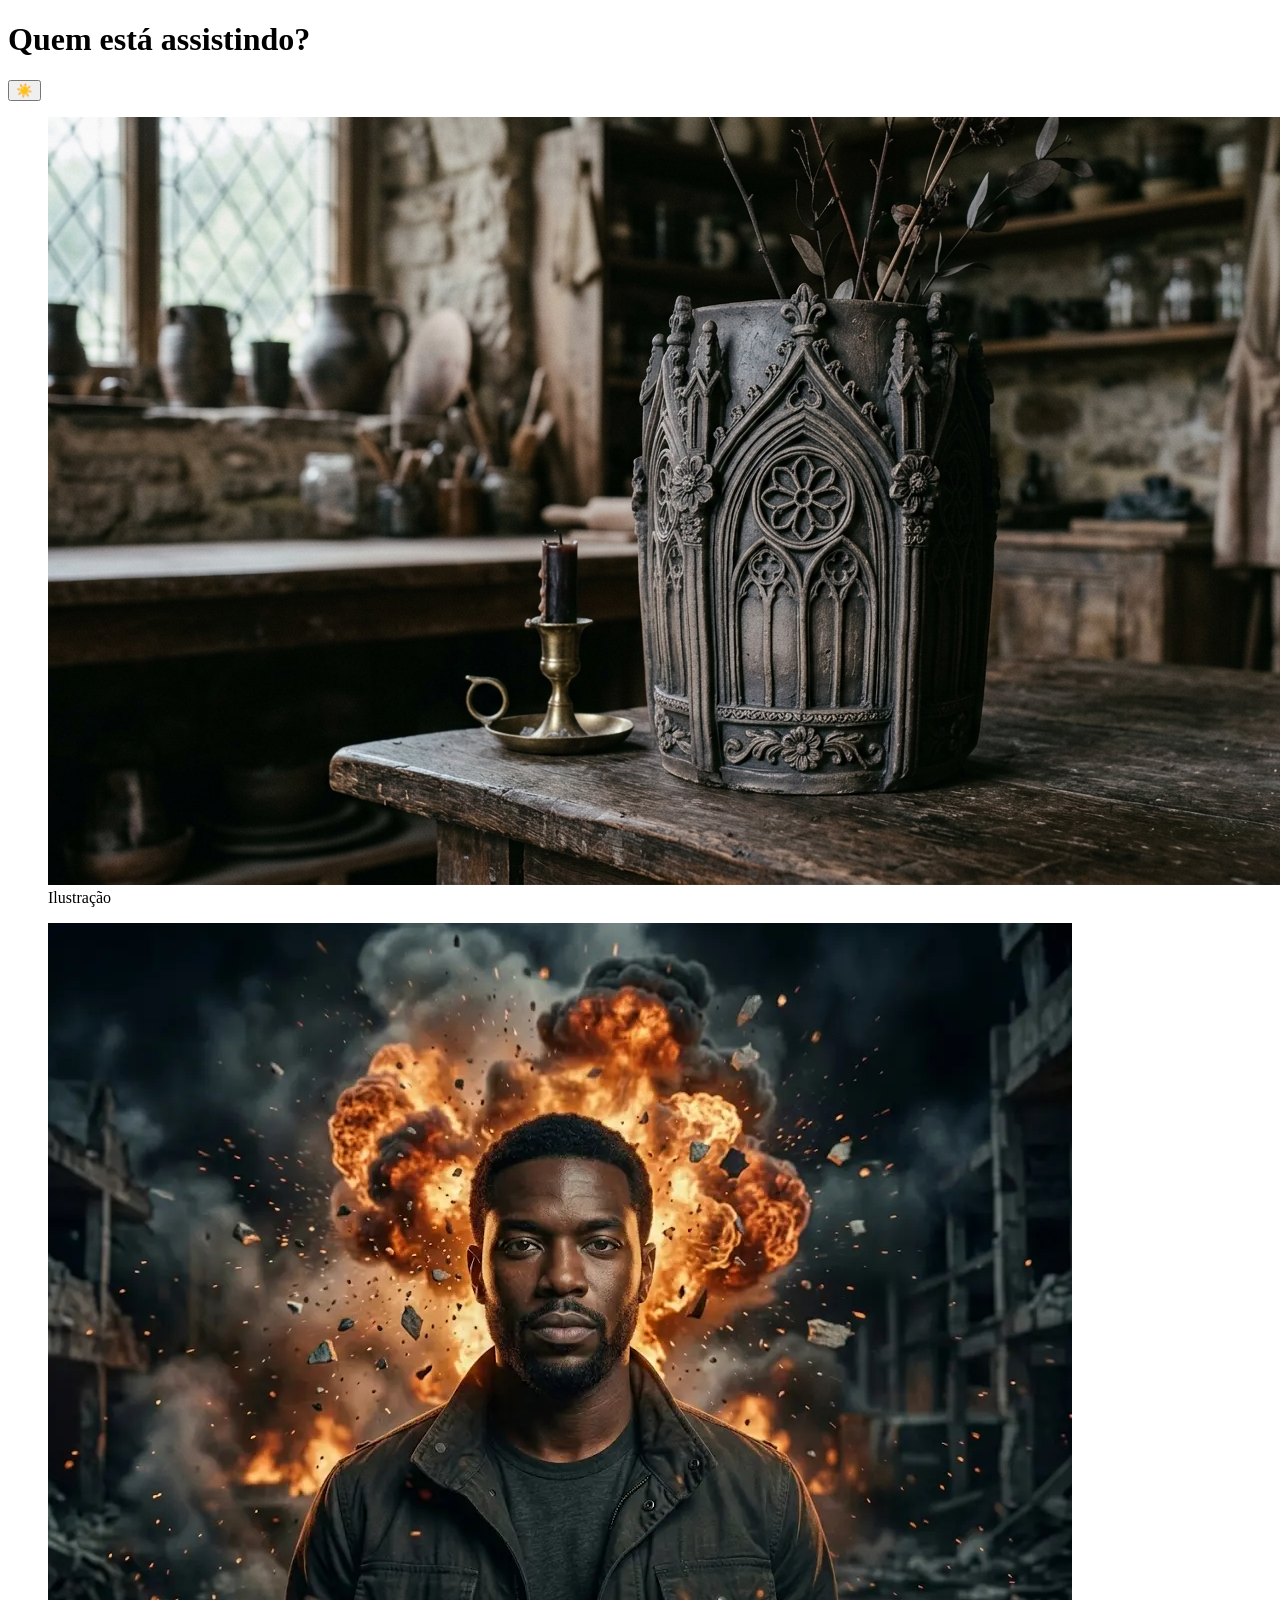
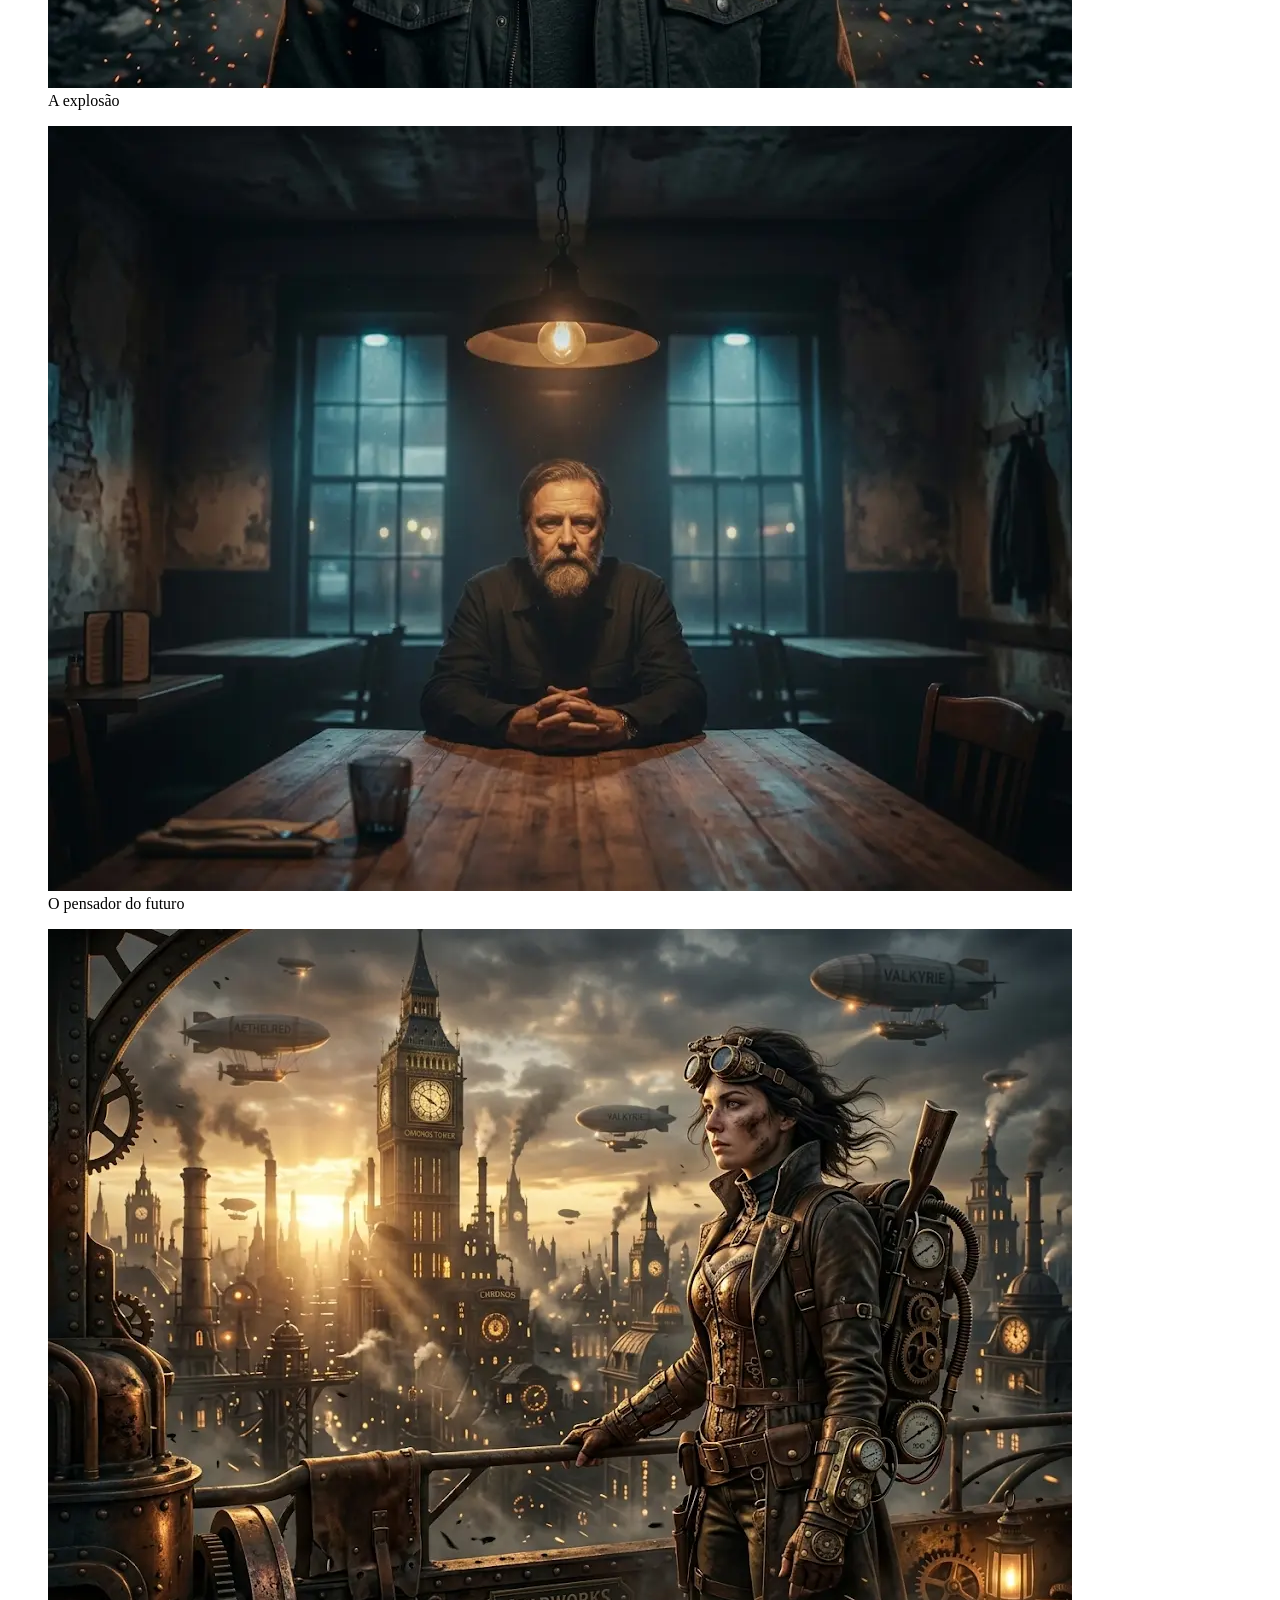
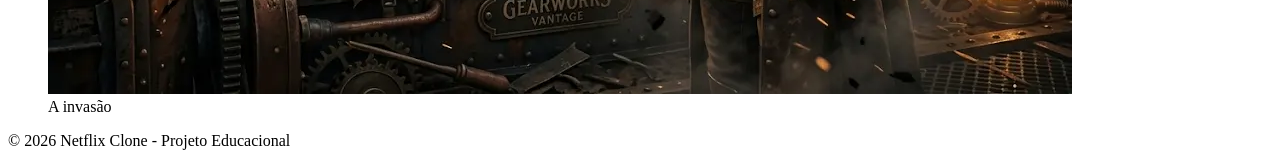
==== index.html @ 456a38b8 "projeto netflix" ====
<!doctype html>
<html lang="pt-BR">
  <head>
    <meta charset="UTF-8" />
    <meta name="viewport" content="width=device-width, initial-scale=1.0" />
    <title>Netflix - Selecionar Perfil</title>
    <link rel="stylesheet" href="STYLE.CSS" />
  </head>
  <body>
    <header>
      <h1>Quem está assistindo?</h1>
      <!-- Botão de alternância de tema (dark / light) -->
      <button id="theme-toggle" aria-pressed="false" aria-label="Alternar tema" title="Alternar tema">
        🌙
      </button>
    </header>

    <main>
      <section class="profiles">
        <article class="profile">
          <figure>
            <img src="assets/Gemini_Generated_Image_xha0mnxha0mnxha0.png" alt="Avatar do Perfil 1"/>
            <figcaption> Ilustração</figcaption>
          </figure>
        </article>

        <article class="profile">
          <figure>
            <img src="assets/dynamite_2.webp" alt="Avatar do Perfil 2"/>

            <figcaption>A explosão </figcaption>
          </figure>
        </article>
      </section>

       
        <article class="profile">
          <figure>
            <img src="assets/cinematic.webp" alt="Avatar do Perfil 3"/>
            <figcaption> O pensador do futuro</figcaption>
          </figure>
        </article>

        <article class="profile">
          <figure>
            <img 
              src="assets/ovine.webp" alt="Avatar do Perfil 4"/>
            <figcaption> A invasão</figcaption>
          </figure>
        </article>
      </section>

    </main>

    <footer>
      <p>&copy; 2026 Netflix Clone - Projeto Educacional</p>
    </footer>
    <script src="theme-toggle.js" defer></script>
  </body>
</html>
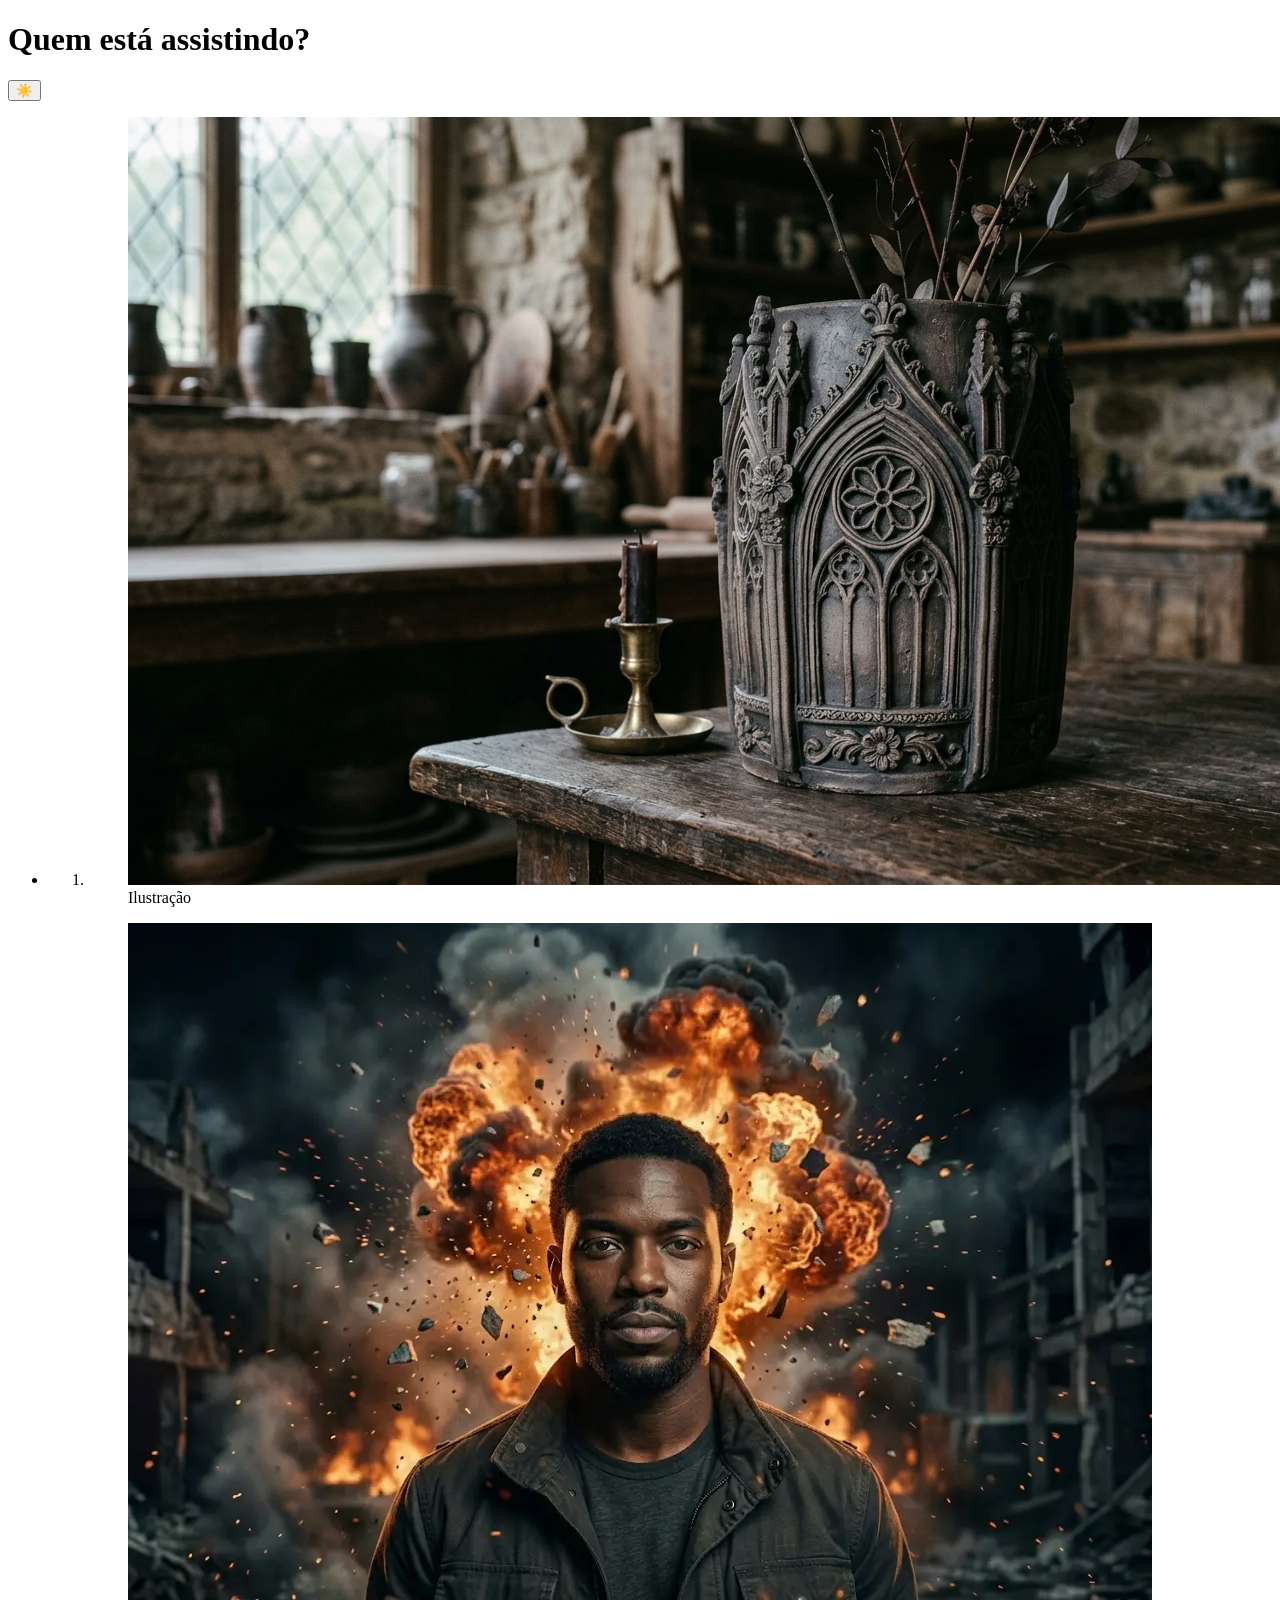
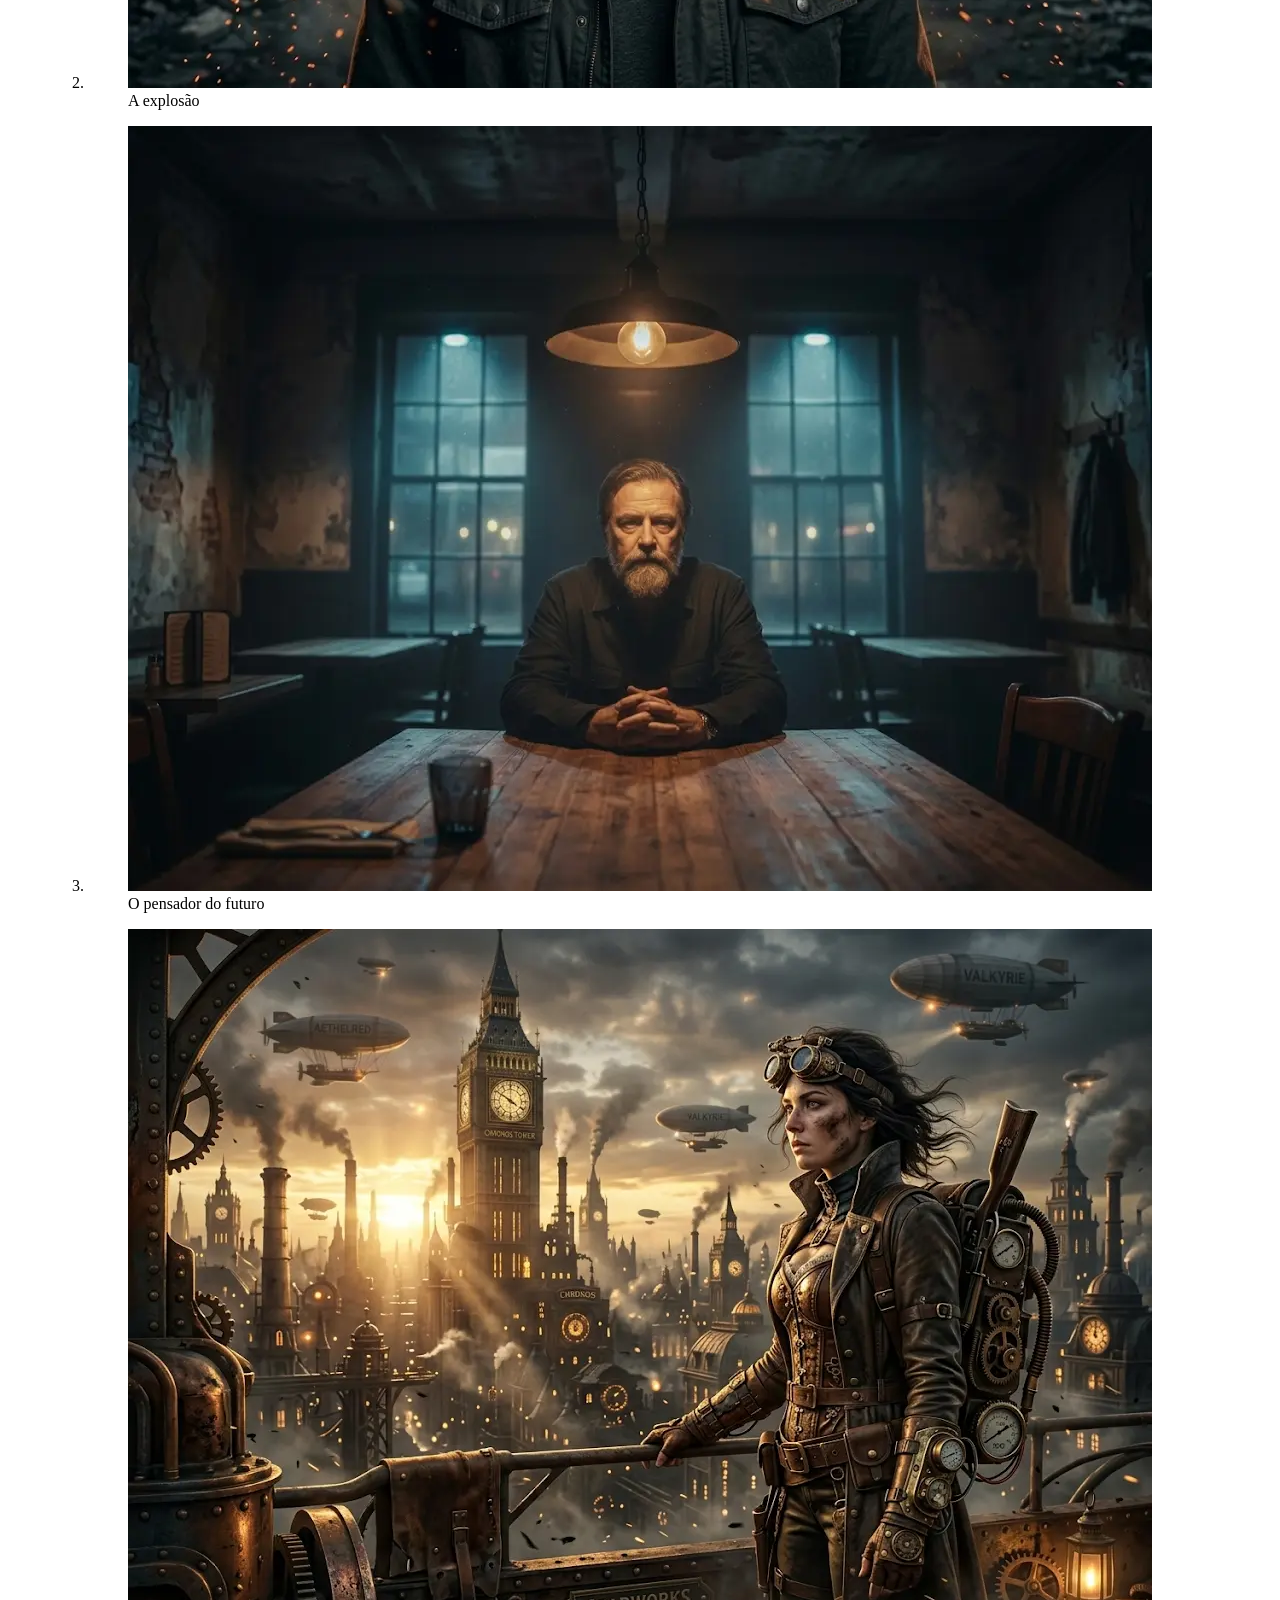
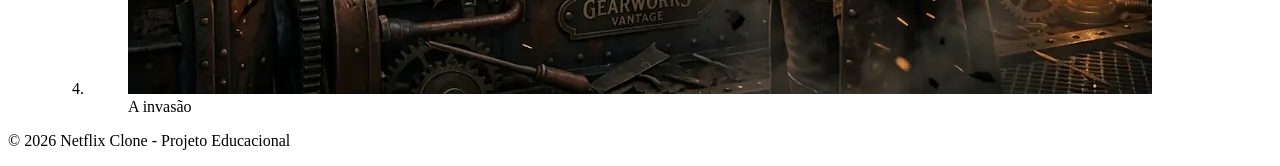
==== commit e86203c4: "Substituição as section por lista não ordenadas e ordenadas" ====
--- a/index.html
+++ b/index.html
@@ -16,40 +16,40 @@
     </header>
 
     <main>
-      <section class="profiles">
-        <article class="profile">
-          <figure>
-            <img src="assets/Gemini_Generated_Image_xha0mnxha0mnxha0.png" alt="Avatar do Perfil 1"/>
-            <figcaption> Ilustração</figcaption>
-          </figure>
-        </article>
+      <!-- Estrutura semântica: ul não ordenada que contém uma lista ordenada de perfis -->
+      <ul class="profiles">
+        <li>
+          <ol>
+            <li class="profile">
+              <figure>
+                <img src="assets/Gemini_Generated_Image_xha0mnxha0mnxha0.png" alt="Avatar do Perfil 1"/>
+                <figcaption> Ilustração</figcaption>
+              </figure>
+            </li>
 
-        <article class="profile">
-          <figure>
-            <img src="assets/dynamite_2.webp" alt="Avatar do Perfil 2"/>
+            <li class="profile">
+              <figure>
+                <img src="assets/dynamite_2.webp" alt="Avatar do Perfil 2"/>
+                <figcaption>A explosão</figcaption>
+              </figure>
+            </li>
 
-            <figcaption>A explosão </figcaption>
-          </figure>
-        </article>
-      </section>
+            <li class="profile">
+              <figure>
+                <img src="assets/cinematic.webp" alt="Avatar do Perfil 3"/>
+                <figcaption> O pensador do futuro</figcaption>
+              </figure>
+            </li>
 
-       
-        <article class="profile">
-          <figure>
-            <img src="assets/cinematic.webp" alt="Avatar do Perfil 3"/>
-            <figcaption> O pensador do futuro</figcaption>
-          </figure>
-        </article>
-
-        <article class="profile">
-          <figure>
-            <img 
-              src="assets/ovine.webp" alt="Avatar do Perfil 4"/>
-            <figcaption> A invasão</figcaption>
-          </figure>
-        </article>
-      </section>
-
+            <li class="profile">
+              <figure>
+                <img src="assets/ovine.webp" alt="Avatar do Perfil 4"/>
+                <figcaption> A invasão</figcaption>
+              </figure>
+            </li>
+          </ol>
+        </li>
+      </ul>
     </main>
 
     <footer>
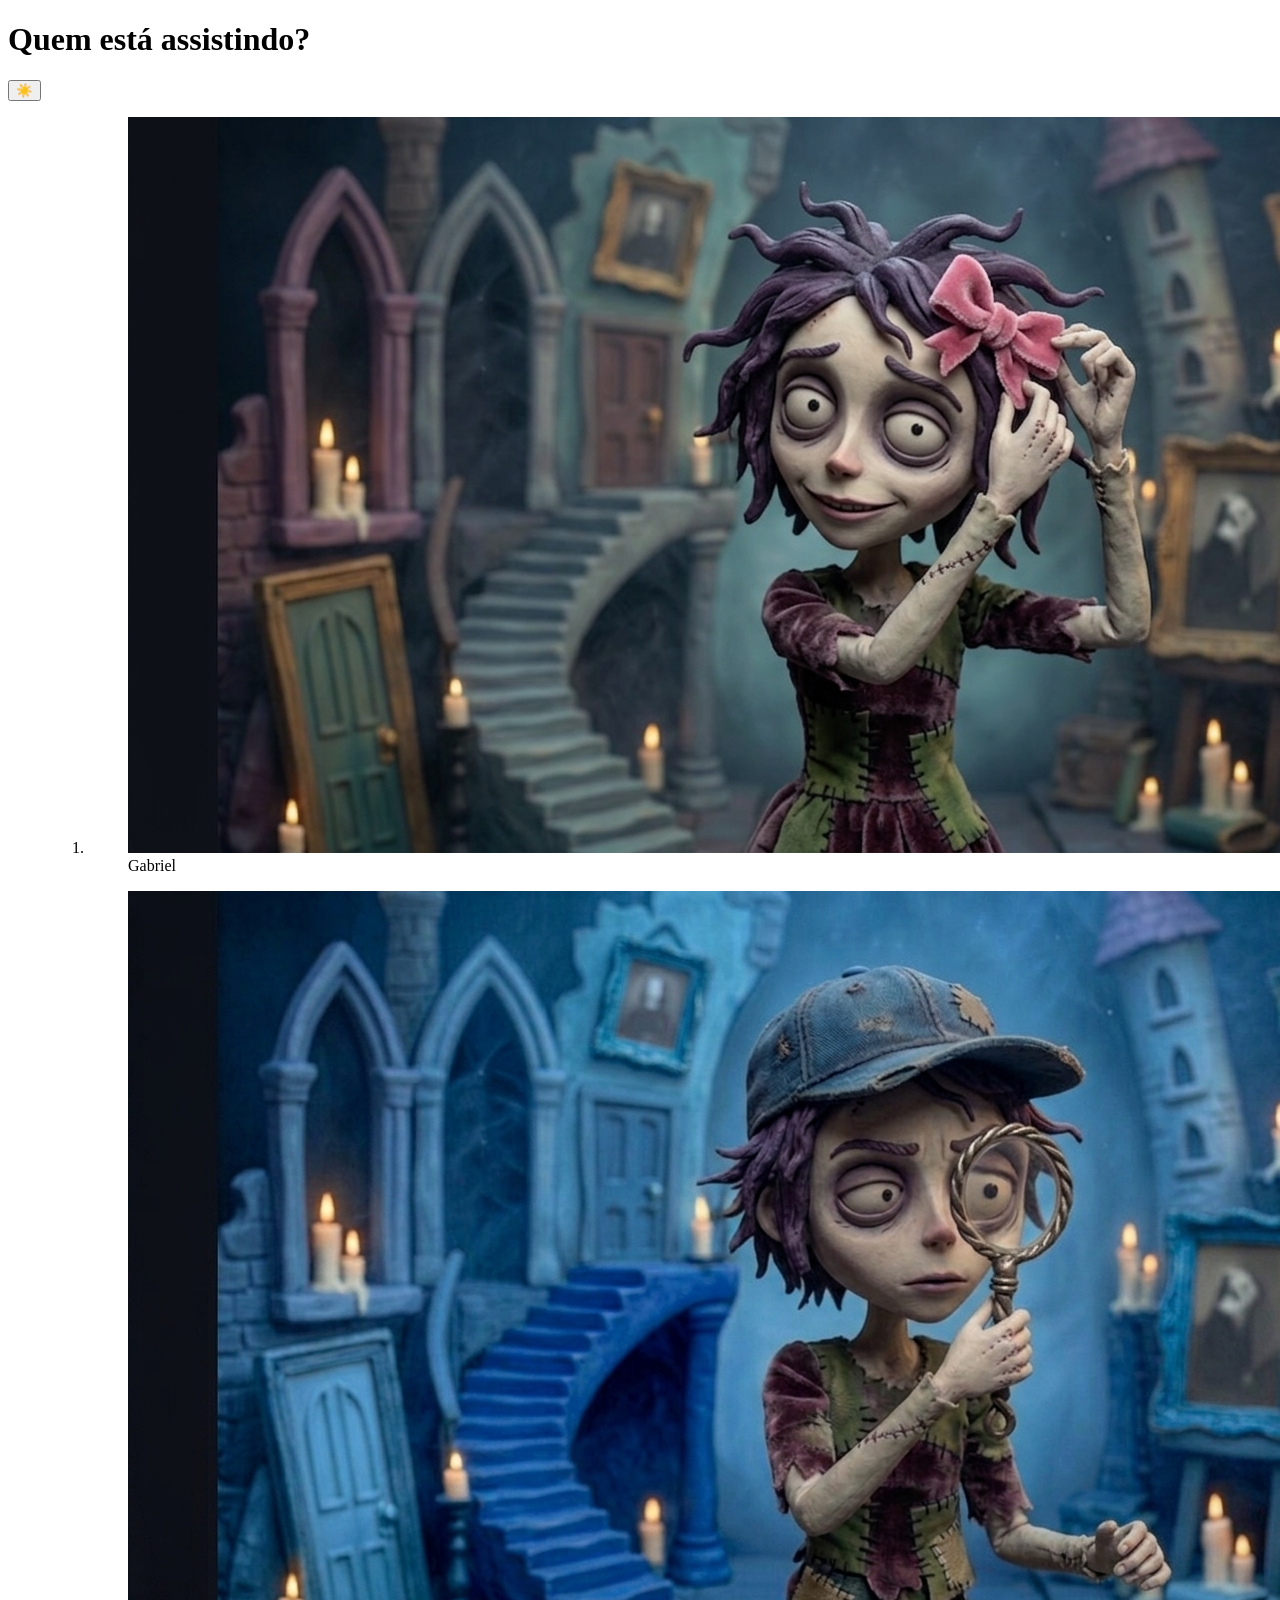
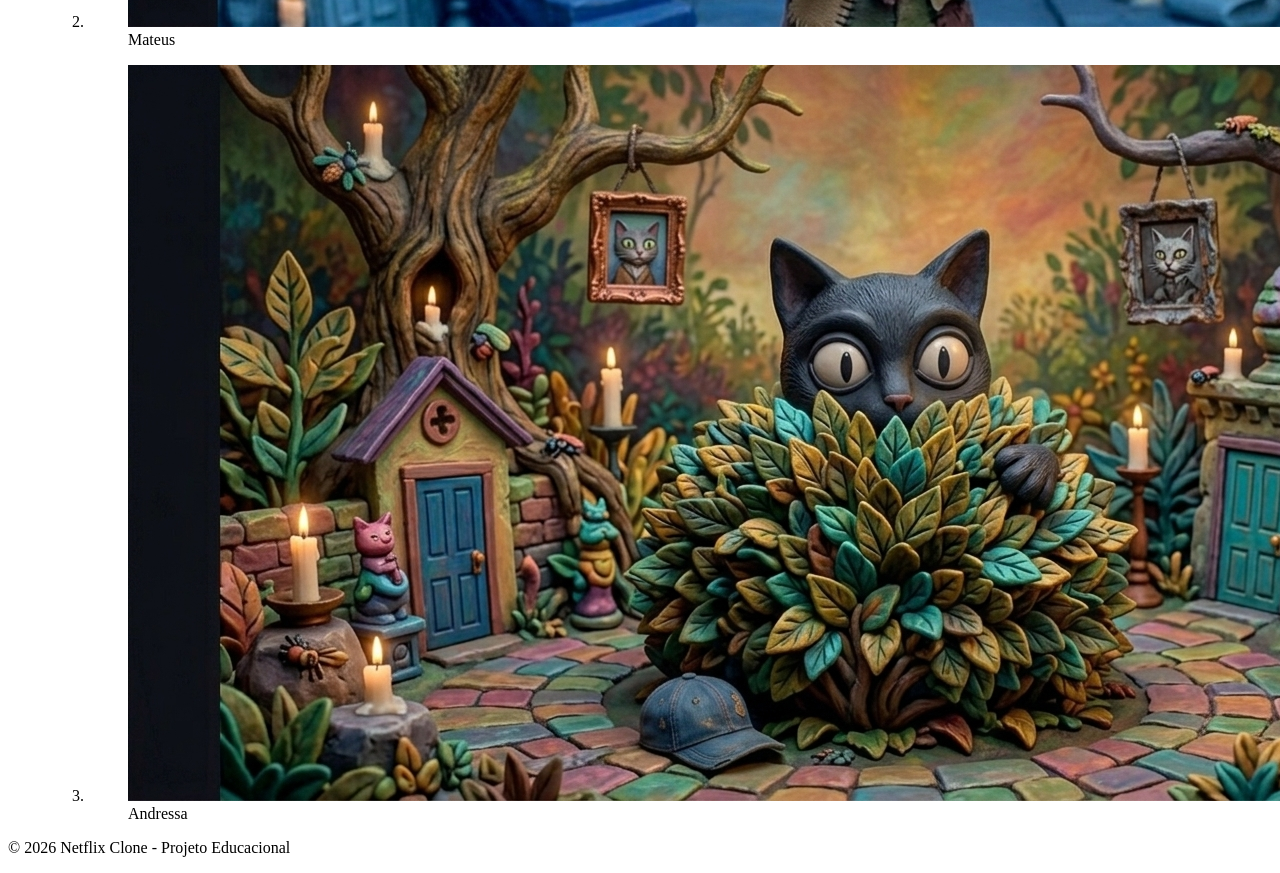
==== commit d6fc95a6: "alterção em HTML e CSS" ====
--- a/index.html
+++ b/index.html
@@ -18,37 +18,28 @@
     <main>
       <!-- Estrutura semântica: ul não ordenada que contém uma lista ordenada de perfis -->
       <ul class="profiles">
-        <li>
           <ol>
             <li class="profile">
               <figure>
-                <img src="assets/Gemini_Generated_Image_xha0mnxha0mnxha0.png" alt="Avatar do Perfil 1"/>
-                <figcaption> Ilustração</figcaption>
+                <img src="assets/perfil-1.jpg" alt="Avatar do Perfil 1"/>
+                <figcaption>Gabriel</figcaption>
               </figure>
             </li>
 
             <li class="profile">
               <figure>
-                <img src="assets/dynamite_2.webp" alt="Avatar do Perfil 2"/>
-                <figcaption>A explosão</figcaption>
+                <img src="assets/perfil-2.jpg" alt="Avatar do Perfil 2"/>
+                <figcaption>Mateus</figcaption>
               </figure>
             </li>
 
             <li class="profile">
               <figure>
-                <img src="assets/cinematic.webp" alt="Avatar do Perfil 3"/>
-                <figcaption> O pensador do futuro</figcaption>
-              </figure>
-            </li>
-
-            <li class="profile">
-              <figure>
-                <img src="assets/ovine.webp" alt="Avatar do Perfil 4"/>
-                <figcaption> A invasão</figcaption>
+                <img src="assets/perfil-3.jpg" alt="Avatar do Perfil 3"/>
+                <figcaption> Andressa</figcaption>
               </figure>
             </li>
           </ol>
-        </li>
       </ul>
     </main>
 
@@ -57,4 +48,4 @@
     </footer>
     <script src="theme-toggle.js" defer></script>
   </body>
-</html>
+</html>
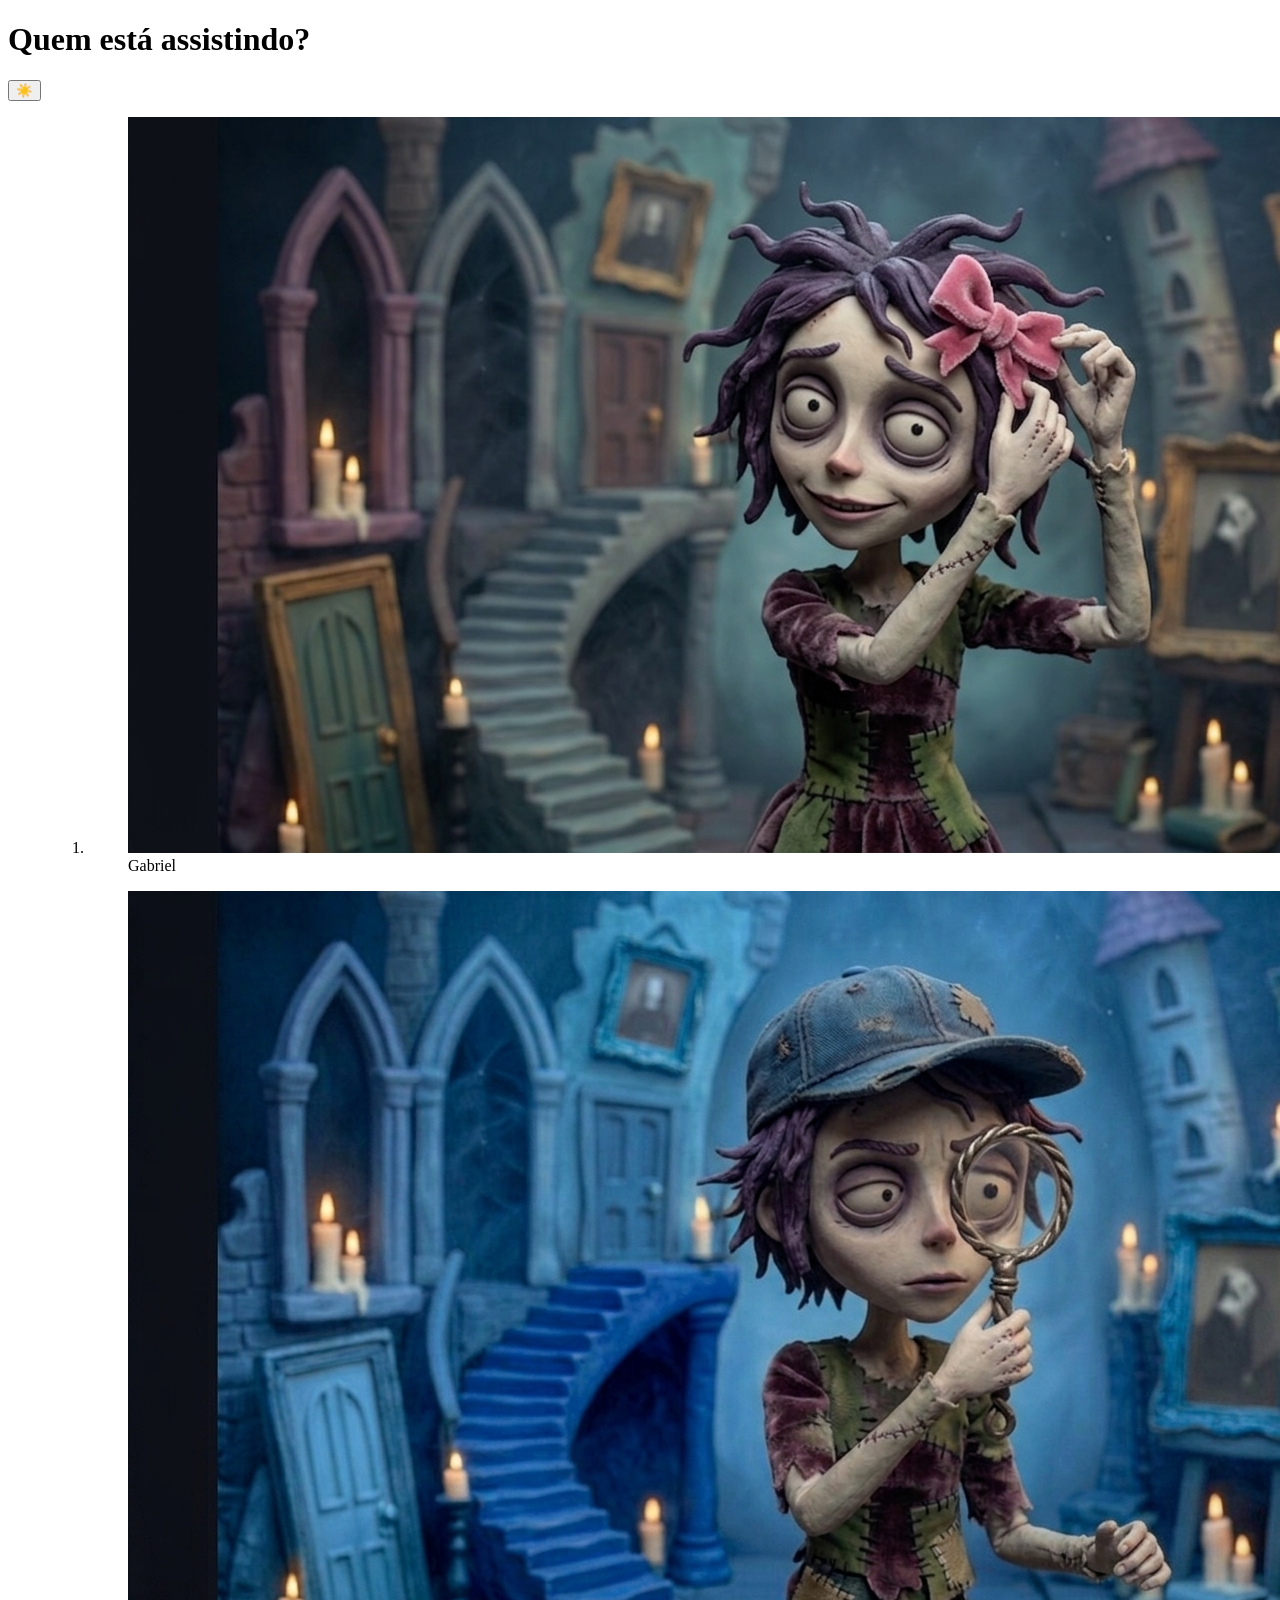
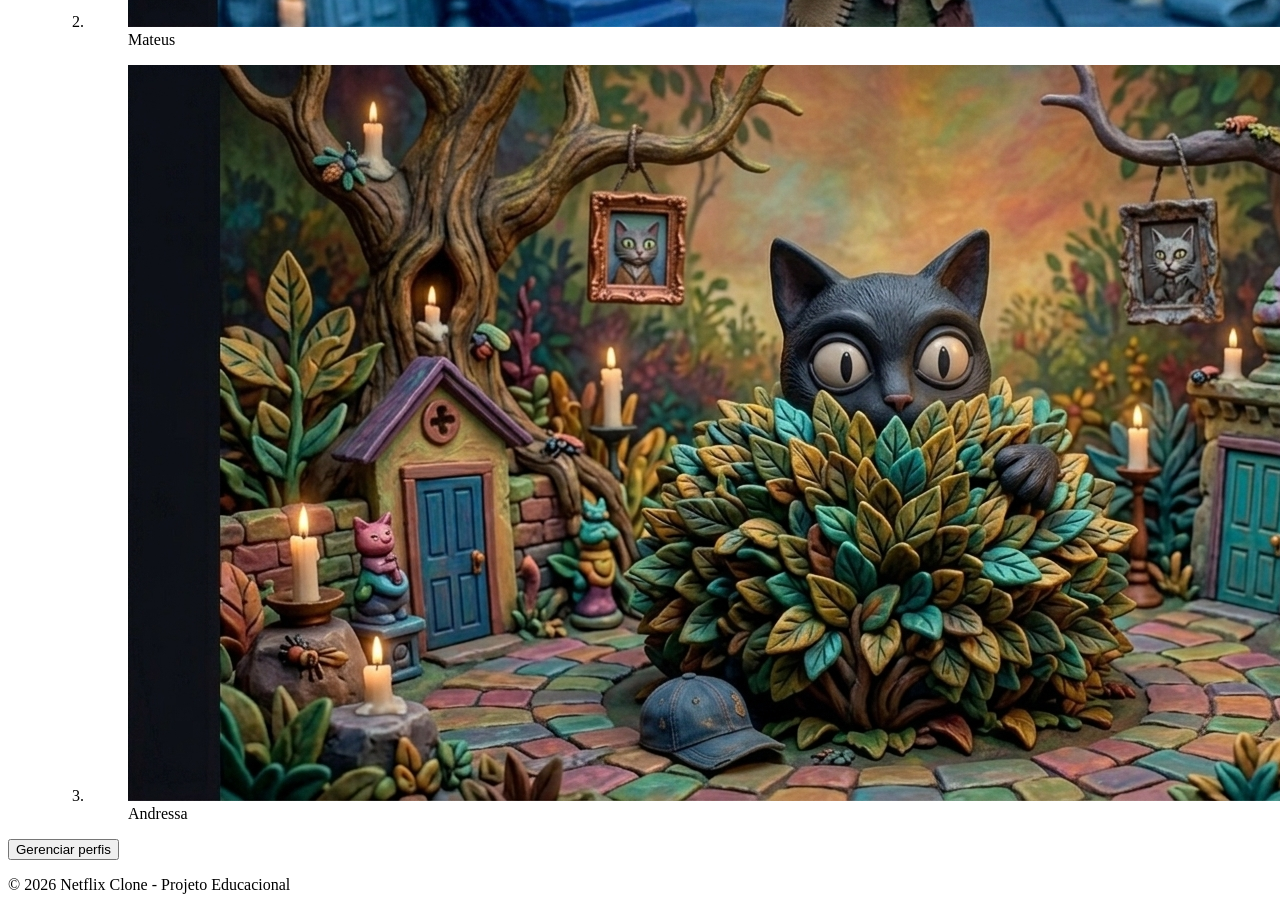
==== commit 3b2f85db: "Adicionando botão e stylizando padronizado" ====
--- a/index.html
+++ b/index.html
@@ -41,6 +41,11 @@
             </li>
           </ol>
       </ul>
+
+         <section class="gerenciar">
+            <button type="button" class="botao-gerenciar">Gerenciar perfis</button>
+        </section>
+
     </main>
 
     <footer>
@@ -48,4 +53,5 @@
     </footer>
     <script src="theme-toggle.js" defer></script>
   </body>
-</html>+</html>
+
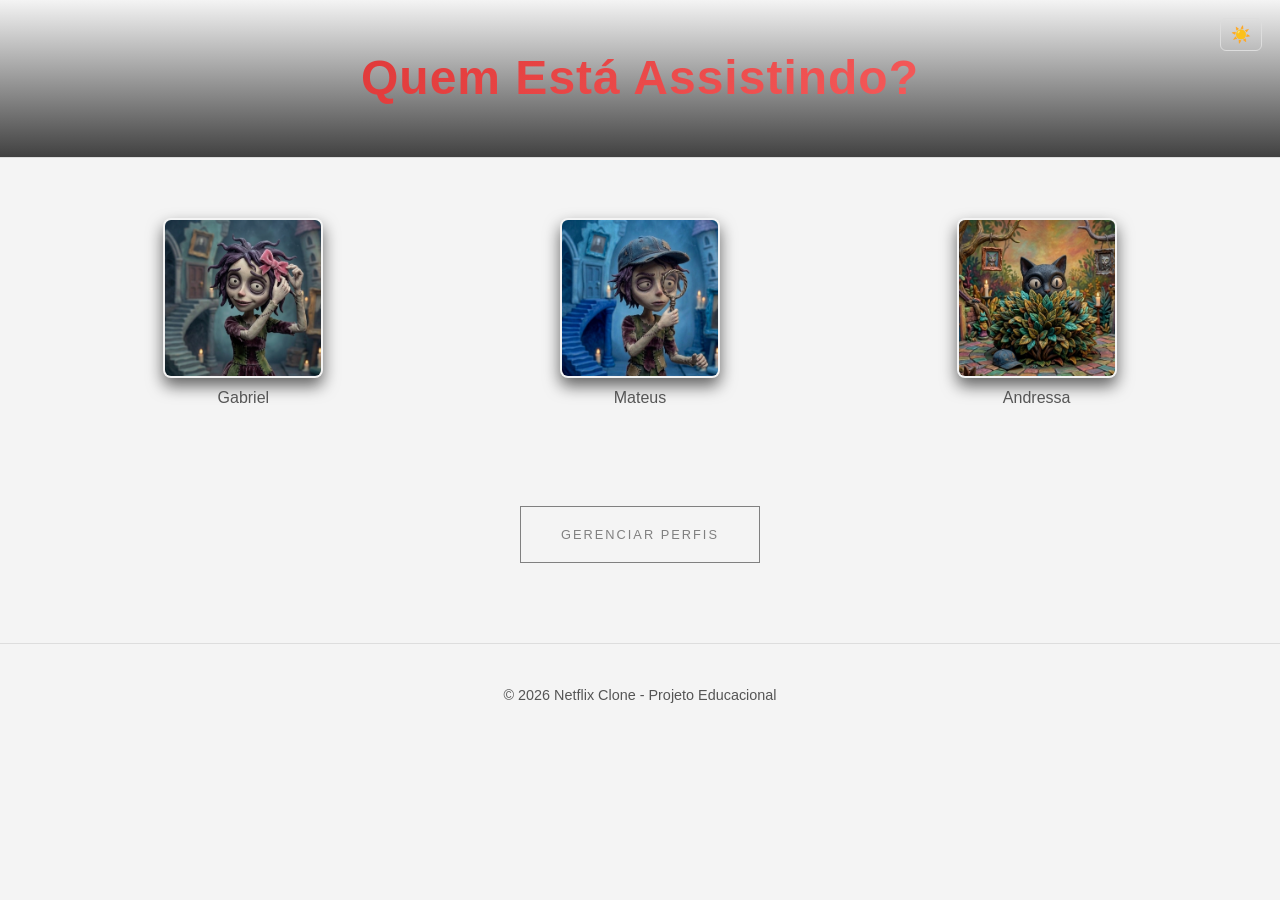
==== commit 84c30e42: "Melhoria nemantica, melhoria código css e criação pagina netflix para integra com a p´´agiana primar" ====
--- a/index.html
+++ b/index.html
@@ -4,48 +4,59 @@
     <meta charset="UTF-8" />
     <meta name="viewport" content="width=device-width, initial-scale=1.0" />
     <title>Netflix - Selecionar Perfil</title>
-    <link rel="stylesheet" href="STYLE.CSS" />
+    <link rel="stylesheet" href="css/STYLE.CSS" />
   </head>
   <body>
     <header>
       <h1>Quem está assistindo?</h1>
       <!-- Botão de alternância de tema (dark / light) -->
-      <button id="theme-toggle" aria-pressed="false" aria-label="Alternar tema" title="Alternar tema">
+      <button
+        id="theme-toggle"
+        aria-pressed="false"
+        aria-label="Alternar tema"
+        title="Alternar tema"
+      >
         🌙
       </button>
     </header>
 
     <main>
-      <!-- Estrutura semântica: ul não ordenada que contém uma lista ordenada de perfis -->
-      <ul class="profiles">
-          <ol>
-            <li class="profile">
+      <section class="profiles-section" aria-labelledby="perfis-title">
+        <h2 id="perfis-title" class="sr-only">Escolha um perfil</h2>
+        <!-- Lista semântica de perfis -->
+        <ul class="profiles">
+          <li class="profile">
+            <a class="profile-link" href="replica.html" aria-label="Entrar como Gabriel">
               <figure>
-                <img src="assets/perfil-1.jpg" alt="Avatar do Perfil 1"/>
+                <img src="assets/perfil-1.jpg" alt="Avatar do Gabriel" />
                 <figcaption>Gabriel</figcaption>
               </figure>
-            </li>
+            </a>
+          </li>
 
-            <li class="profile">
+          <li class="profile">
+            <a class="profile-link" href="replica.html" aria-label="Entrar como Mateus">
               <figure>
-                <img src="assets/perfil-2.jpg" alt="Avatar do Perfil 2"/>
+                <img src="assets/perfil-2.jpg" alt="Avatar do Mateus" />
                 <figcaption>Mateus</figcaption>
               </figure>
-            </li>
+            </a>
+          </li>
 
-            <li class="profile">
+          <li class="profile">
+            <a class="profile-link" href="replica.html" aria-label="Entrar como Andressa">
               <figure>
-                <img src="assets/perfil-3.jpg" alt="Avatar do Perfil 3"/>
-                <figcaption> Andressa</figcaption>
+                <img src="assets/perfil-3.jpg" alt="Avatar da Andressa" />
+                <figcaption>Andressa</figcaption>
               </figure>
-            </li>
-          </ol>
-      </ul>
+            </a>
+          </li>
+        </ul>
 
-         <section class="gerenciar">
-            <button type="button" class="botao-gerenciar">Gerenciar perfis</button>
-        </section>
-
+        <div class="gerenciar">
+          <button type="button" class="botao-gerenciar">Gerenciar perfis</button>
+        </div>
+      </section>
     </main>
 
     <footer>
@@ -54,4 +65,3 @@
     <script src="theme-toggle.js" defer></script>
   </body>
 </html>
-
--- a/css/STYLE.CSS
+++ b/css/STYLE.CSS
@@ -0,0 +1,261 @@
+/* ===========================
+   VARIÁVEIS E RESET
+   =========================== */
+
+:root {
+  --netflix-black: #141414;
+  --netflix-red: #e50914;
+  --netflix-red-hover: #f40612;
+  --text-primary: #ffffff;
+  --text-secondary: #888888;
+  --border-color: #404040;
+  --transition: all 0.3s ease;
+}
+
+* {
+  margin: 0;
+  padding: 0;
+  box-sizing: border-box;
+}
+
+/* Utilitário de acessibilidade: esconder visualmente mas manter acessível ao leitor de tela */
+.sr-only {
+  position: absolute !important;
+  width: 1px !important;
+  height: 1px !important;
+  padding: 0 !important;
+  margin: -1px !important;
+  overflow: hidden !important;
+  clip: rect(0, 0, 0, 0) !important;
+  white-space: nowrap !important;
+  border: 0 !important;
+}
+
+body {
+  font-family: 'Segoe UI', Trebuchet MS, sans-serif;
+  background-color: var(--netflix-black);
+  color: var(--text-primary);
+  line-height: 1.6;
+}
+
+/* Tema claro: sobrescreve variáveis quando `body[data-theme="light"]` é aplicado. */
+body[data-theme="light"] {
+  --netflix-black: #f4f4f4;
+  --text-primary: #111111;
+  --text-secondary: #555555;
+  --border-color: #dddddd;
+  --netflix-red: #d62828;
+}
+
+/* ===========================
+  HEADER
+   =========================== */
+
+header {
+  background: linear-gradient(180deg, var(--netflix-black) 0%, rgba(20, 20, 20, 0.8) 100%);
+  padding: 40px 20px;
+  text-align: center;
+  border-bottom: 1px solid var(--border-color);
+  margin-bottom: 60px;
+  position: relative;
+}
+
+header h1 {
+  font-size: clamp(1.5rem, 4vw, 3rem);
+  font-weight: 700;
+  letter-spacing: 1px;
+  text-transform: capitalize;
+  background: linear-gradient(135deg, var(--netflix-red), #ff6b6b);
+  -webkit-background-clip: text;
+  -webkit-text-fill-color: transparent;
+  background-clip: text;
+  animation: fadeInDown 0.8s ease;
+}
+
+@keyframes fadeInDown {
+  from { opacity: 0; transform: translateY(-20px); }
+  to { opacity: 1; transform: translateY(0); }
+}
+
+/* Botão de alternância de tema */
+#theme-toggle {
+  position: absolute;
+  right: 18px;
+  top: 18px;
+  background: transparent;
+  color: var(--text-primary);
+  border: 1px solid var(--border-color);
+  padding: 6px 10px;
+  border-radius: 6px;
+  cursor: pointer;
+  transition: var(--transition);
+  font-size: 1rem;
+}
+
+#theme-toggle:hover { background: rgba(255,255,255,0.03); transform: translateY(-1px); }
+
+/* ===========================
+  MAIN
+   =========================== */
+
+main {
+  max-width: 1200px;
+  margin: 0 auto;
+  padding: 0 20px;
+}
+
+/* ===========================
+  SEÇÃO DE PERFIS
+   =========================== */
+
+.profiles {
+  /* lista de perfis: transforma a lista em um grid responsivo */
+  list-style: none;
+  padding: 0;
+  margin: 0 0 80px 0;
+  display: grid;
+  grid-template-columns: repeat(auto-fit, minmax(120px, 1fr));
+  gap: 30px;
+  justify-items: center;
+  animation: fadeIn 1s ease 0.3s both;
+}
+
+@keyframes fadeIn { from { opacity: 0; } to { opacity: 1; } }
+
+/* ===========================
+  CARD DE PERFIL
+   =========================== */
+
+.profile {
+  display: flex;
+  flex-direction: column;
+  align-items: center;
+  cursor: pointer;
+  transition: var(--transition);
+  transform-origin: center;
+}
+
+.profile:hover { transform: scale(1.05); }
+
+.profile figure {
+  position: relative;
+  width: 160px;
+  max-width: 100%;
+  aspect-ratio: 1 / 1;
+  cursor: pointer;
+  margin-bottom: 15px;
+}
+
+/* Links de perfil ocupam todo o card e herdam cores */
+.profile-link {
+  display: block;
+  color: inherit;
+  text-decoration: none;
+}
+
+.profile img {
+  width: 100%;
+  height: 100%;
+  object-fit: cover;
+  border-radius: 8px;
+  border: 2px solid transparent;
+  transition: var(--transition);
+  box-shadow: 0 8px 16px rgba(0, 0, 0, 0.6);
+}
+
+.profile:hover img {
+  border-color: var(--netflix-red);
+  box-shadow: 0 12px 24px rgba(229, 9, 20, 0.4);
+  transform: scale(0.98);
+}
+
+.profile figcaption {
+  font-size: 1rem;
+  font-weight: 500;
+  color: var(--text-secondary);
+  transition: var(--transition);
+  text-align: center;
+}
+
+.profile:hover figcaption { color: var(--netflix-red); transform: translateY(-5px); font-size: 1.05rem; }
+
+.gerenciar {
+  margin-top: 20px;
+  text-align: center;
+}
+
+.botao-gerenciar {
+    text-align: center;
+    background: transparent;
+    border: 1px solid grey;
+    color: grey;
+    padding: 20px 40px;
+    font-size: 1vw;
+    text-transform: uppercase;
+    letter-spacing: 2px;
+    cursor: pointer;
+    font-weight: 200;
+    transition: all 0.3s;
+}
+
+.gerenciar:hover {
+    border-color: #e5e5e5;
+    color: #e5e5e5;
+}
+
+
+/* ===========================
+  FOOTER
+   =========================== */
+
+footer {
+  background: var(--netflix-black);
+  border-top: 1px solid var(--border-color);
+  padding: 40px 20px;
+  text-align: center;
+  margin-top: 80px;
+  color: var(--text-secondary);
+  font-size: 0.9rem;
+}
+
+footer p { margin: 0; transition: var(--transition); }
+footer p:hover { color: var(--netflix-red); }
+
+/* ===========================
+  RESPONSIVO - TABLETS
+   =========================== */
+
+@media (max-width: 768px) {
+  header h1 { font-size: 2rem; }
+  .profiles { grid-template-columns: repeat(auto-fit, minmax(120px, 1fr)); gap: 30px; }
+  .profile figcaption { font-size: 0.9rem; }
+  #theme-toggle { right: 14px; top: 14px; }
+}
+
+/* ===========================
+   RESPONSIVO - MOBILE
+   =========================== */
+
+@media (max-width: 480px) {
+  header { padding: 30px 15px; margin-bottom: 40px; }
+  header h1 { font-size: 1.5rem; }
+  .profiles { grid-template-columns: repeat(auto-fit, minmax(100px, 1fr)); gap: 20px; margin-bottom: 60px; }
+  main { padding: 0 15px; }
+  footer { padding: 30px 15px; margin-top: 60px; }
+  .profile figcaption { font-size: 0.85rem; }
+  #theme-toggle { right: 10px; top: 10px; padding: 5px 8px; }
+}
+
+/* ===========================
+   ACESSIBILIDADE
+   =========================== */
+
+@media (prefers-reduced-motion: reduce) {
+  * { animation-duration: 0.01ms !important; animation-iteration-count: 1 !important; transition-duration: 0.01ms !important; }
+}
+
+/* ===========================
+   FOCUS ESTADOS (Acessibilidade)
+   =========================== */
+
+.profile:focus-within img, .profile:focus-within figcaption { outline: 2px solid var(--netflix-red); outline-offset: 2px; }
